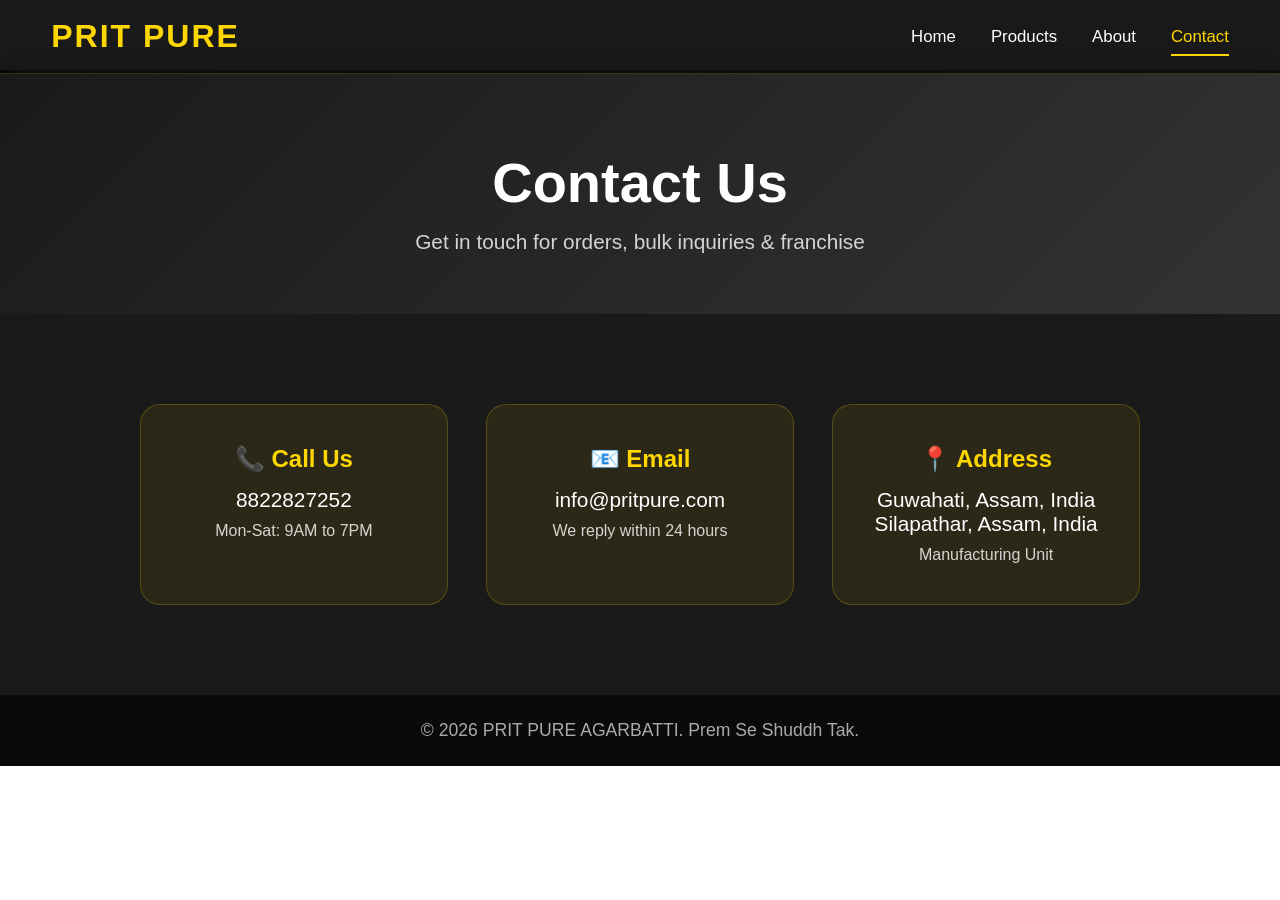
==== contact.html @ eb705072 "Add files via upload" ====
<!DOCTYPE html>
<html lang="en">
<head>
    <meta charset="UTF-8">
    <meta name="viewport" content="width=device-width, initial-scale=1.0">
    <title>PRIT PURE AGARBATTI - Contact</title>
    <link rel="stylesheet" href="style.css">
</head>
<body>

    <nav class="navbar">
        <a href="index.html" class="logo">PRIT PURE</a>
        <ul class="nav-links">
            <li><a href="index.html">Home</a></li>
            <li><a href="products.html">Products</a></li>
            <li><a href="about.html">About</a></li>
            <li><a href="contact.html" class="active">Contact</a></li>
        </ul>
    </nav>

    <section class="page-header">
        <h1>Contact Us</h1>
        <p>Get in touch for orders, bulk inquiries & franchise</p>
    </section>

    <section class="contact-section">
        <div class="contact-grid">
            <div class="contact-card">
                <h3>📞 Call Us</h3>
                <a href="tel:8822827252">8822827252</a>
                <p style="margin-top:10px; font-size:1rem; opacity:0.8;">Mon-Sat: 9AM to 7PM</p>
            </div>
            <div class="contact-card">
                <h3>📧 Email</h3>
                <a href="mailto:info@pritpure.com">info@pritpure.com</a>
                <p style="margin-top:10px; font-size:1rem; opacity:0.8;">We reply within 24 hours</p>
            </div>
            <div class="contact-card">
                <h3>📍 Address</h3>
                <p>Guwahati, Assam, India</p>
                <p>Silapathar, Assam, India</p>
                <p style="margin-top:10px; font-size:1rem; opacity:0.8;">Manufacturing Unit</p>
            </div>
        </div>
    </section>

    <footer class="footer">
        <p>© 2026 PRIT PURE AGARBATTI. Prem Se Shuddh Tak.</p>
    </footer>

</body>
</html>
---- style.css ----
* { 
    margin: 0; 
    padding: 0; 
    box-sizing: border-box; 
    scroll-behavior: smooth; 
}

body { 
    font-family: 'Segoe UI', Tahoma, Geneva, Verdana, sans-serif; 
    overflow-x: hidden; 
    padding-top: 70px; /* Navbar ke liye space */
}

/* Navbar - Sab page me same */
.navbar {
    position: fixed; 
    top: 0; 
    width: 100%;
    background: rgba(0,0,0,0.9); 
    backdrop-filter: blur(12px);
    padding: 18px 4%; 
    display: flex; 
    justify-content: space-between;
    align-items: center; 
    z-index: 1000; 
    flex-wrap: wrap;
    border-bottom: 1px solid rgba(255,215,0,0.2);
}

.logo { 
    color: #ffd700; 
    font-size: clamp(1.5rem, 4vw, 2rem); 
    font-weight: 700; 
    letter-spacing: 2px; 
    text-decoration: none;
}

.nav-links { 
    list-style: none; 
    display: flex; 
    gap: clamp(15px, 3vw, 35px); 
    flex-wrap: wrap; 
}

.nav-links a { 
    color: white; 
    text-decoration: none; 
    font-weight: 500; 
    font-size: clamp(0.9rem, 2vw, 1.05rem); 
    transition: 0.3s; 
    padding: 8px 0;
}

.nav-links a:hover, 
.nav-links a.active { 
    color: #ffd700; 
    border-bottom: 2px solid #ffd700;
}

/* Page Title - Products/About/Contact page ke liye */
.page-header {
    background: linear-gradient(135deg, #1a1a1a 0%, #333 100%);
    color: white;
    text-align: center;
    padding: 80px 5% 60px;
}

.page-header h1 {
    font-size: clamp(2.5rem, 5vw, 3.5rem);
    margin-bottom: 15px;
}

.page-header p {
    font-size: clamp(1rem, 2.5vw, 1.3rem);
    opacity: 0.8;
}

/* Hero - Sirf Home page */
.hero {
    position: relative; 
    color: white; 
    text-align: center;
    padding: clamp(120px, 15vh, 170px) 5% clamp(100px, 12vh, 150px);
    min-height: calc(100vh - 70px); 
    display: flex; 
    flex-direction: column; 
    justify-content: center; 
    align-items: center; 
    overflow: hidden;
}


.hero::before {
    content: ''; 
    position: absolute; 
    top: 0; 
    left: 0; 
    width: 100%; 
    height: 100%;
    background: linear-gradient(rgba(0,0,0,0.65), rgba(0,0,0,0.75)), url('./hero.jpg');
    background-size: cover;
    background-position: center 45%;
    background-attachment: fixed;
    z-index: -1; 
    transform: scale(1.1);
}












/* 
.hero::before {
    content: ''; 
    position: absolute; 
    top: 0; 
    left: 0; 
    width: 100%; 
    height: 100%;
    background: linear-gradient(rgba(0,0,0,0.65), rgba(0,0,0,0.75)), url('images/hero.jpg');
    background-size: cover;
    background-position: center 45%;
    background-attachment: fixed;
    z-index: -1; 
    transform: scale(1.1);
} */

.hero > * { position: relative; z-index: 1; }
.hero h1 {
    font-size: clamp(2.2rem, 6vw, 4.2rem); 
    font-weight: 700; 
    margin-bottom: 25px;
    text-shadow: 0 6px 35px rgba(0,0,0,0.8); 
    letter-spacing: 2px; 
}

.hero p {
    font-size: clamp(1rem, 2.5vw, 1.5rem); 
    max-width: 750px; 
    margin-bottom: 45px;
    opacity: 0.95; 
    font-weight: 300; 
    line-height: 1.7;
}

.cta-button {
    background: rgba(255, 215, 0, 0.15); 
    backdrop-filter: blur(15px);
    color: #ffd700; 
    border: 2px solid #ffd700;
    padding: clamp(14px, 2.5vw, 20px) clamp(35px, 5vw, 55px);
    border-radius: 50px; 
    text-decoration: none;
    font-size: clamp(1rem, 2.2vw, 1.2rem); 
    font-weight: 600;
    transition: all 0.4s ease; 
    box-shadow: 0 12px 40px rgba(255, 215, 0, 0.3);
    display: inline-block;
}

.cta-button:hover {
    background: rgba(255, 215, 0, 0.3); 
    transform: translateY(-6px) scale(1.05);
    box-shadow: 0 20px 60px rgba(255, 215, 0, 0.6);
}

/* Products Grid - Products page + Home page */
.products-section { 
    padding: clamp(60px, 10vh, 100px) 4%; 
    background: #f5f5f5; 
    text-align: center; 
}

.products-section h2 { 
    font-size: clamp(2rem, 4.5vw, 3rem); 
    margin-bottom: 50px; 
    color: #222; 
}

.product-grid {
    display: grid; 
    grid-template-columns: repeat(auto-fit, minmax(280px, 1fr));
    gap: clamp(25px, 3vw, 40px); 
    max-width: 1350px; 
    margin: 0 auto;
}

.product-card {
    background: white; 
    border-radius: 20px; 
    overflow: hidden;
    box-shadow: 0 8px 30px rgba(0,0,0,0.12); 
    transition: 0.4s ease;
}

.product-card:hover {
    transform: translateY(-12px);
    box-shadow: 0 25px 60px rgba(0,0,0,0.25);
}

.img-box {
    width: 100%; 
    aspect-ratio: 1/1;
    overflow: hidden; 
    background: #fafafa;
    display: flex; 
    align-items: center; 
    justify-content: center;
}

.img-box img {
    width: 90%; 
    height: 90%; 
    object-fit: contain;
    transition: 0.5s;
}

.product-card:hover .img-box img { transform: scale(1.08); }

.product-card h3 {
    padding: 20px 15px 10px; 
    font-size: clamp(1.3rem, 3vw, 1.6rem);
    color: #222; 
    font-weight: 700;
}

.product-card p {
    padding: 0 20px 25px; 
    color: #666; 
    font-size: clamp(1rem, 2.2vw, 1.1rem);
    line-height: 1.6;
}

/* About Page Content */
.about-content {
    padding: clamp(60px, 10vh, 100px) 5%;
    max-width: 1000px;
    margin: 0 auto;
    line-height: 1.9;
}

.about-content h2 {
    font-size: clamp(2rem, 4vw, 2.8rem);
    color: #222;
    margin-bottom: 25px;
    margin-top: 40px;
}

.about-content p {
    font-size: clamp(1.1rem, 2.5vw, 1.25rem);
    color: #555;
    margin-bottom: 20px;
}

.feature-grid {
    display: grid;
    grid-template-columns: repeat(auto-fit, minmax(250px, 1fr));
    gap: 30px;
    margin-top: 50px;
}

.feature-box {
    background: #f8f8f8;
    padding: 35px 25px;
    border-radius: 15px;
    text-align: center;
    border: 2px solid transparent;
    transition: 0.3s;
}

.feature-box:hover {
    border-color: #ffd700;
    transform: translateY(-8px);
}

.feature-box h3 {
    font-size: 1.5rem;
    color: #222;
    margin-bottom: 12px;
}

/* Contact Page */
.contact-section {
    padding: clamp(60px, 10vh, 100px) 5%;
    background: #1a1a1a;
}

.contact-grid {
    display: grid; 
    grid-template-columns: repeat(auto-fit, minmax(250px, 1fr));
    gap: clamp(25px, 3vw, 40px); 
    max-width: 1000px; 
    margin: 0 auto;
}

.contact-card {
    background: rgba(255,215,0,0.08); 
    padding: clamp(30px, 4vw, 40px);
    border-radius: 20px; 
    border: 1px solid rgba(255,215,0,0.2); 
    transition: 0.3s;
    text-align: center;
    color: white;
}

.contact-card:hover { 
    background: rgba(255,215,0,0.15); 
    transform: translateY(-8px); 
}

.contact-card h3 { 
    margin-bottom: 15px; 
    font-size: clamp(1.2rem, 3vw, 1.5rem); 
    color: #ffd700; 
}

.contact-card a, .contact-card p { 
    color: white; 
    text-decoration: none; 
    font-size: clamp(1.1rem, 2.5vw, 1.3rem); 
    font-weight: 500; 
}

/* Footer - Sab page */
.footer { 
    background: #0a0a0a; 
    color: #aaa; 
    text-align: center; 
    padding: 25px; 
    font-size: clamp(0.9rem, 2vw, 1.1rem); 
}

/* Mobile */
@media (max-width: 768px) {
    body { padding-top: 65px; }
    .navbar { padding: 15px 4%; }
    .hero::before { background-attachment: scroll; background-position: center 50%; }
}
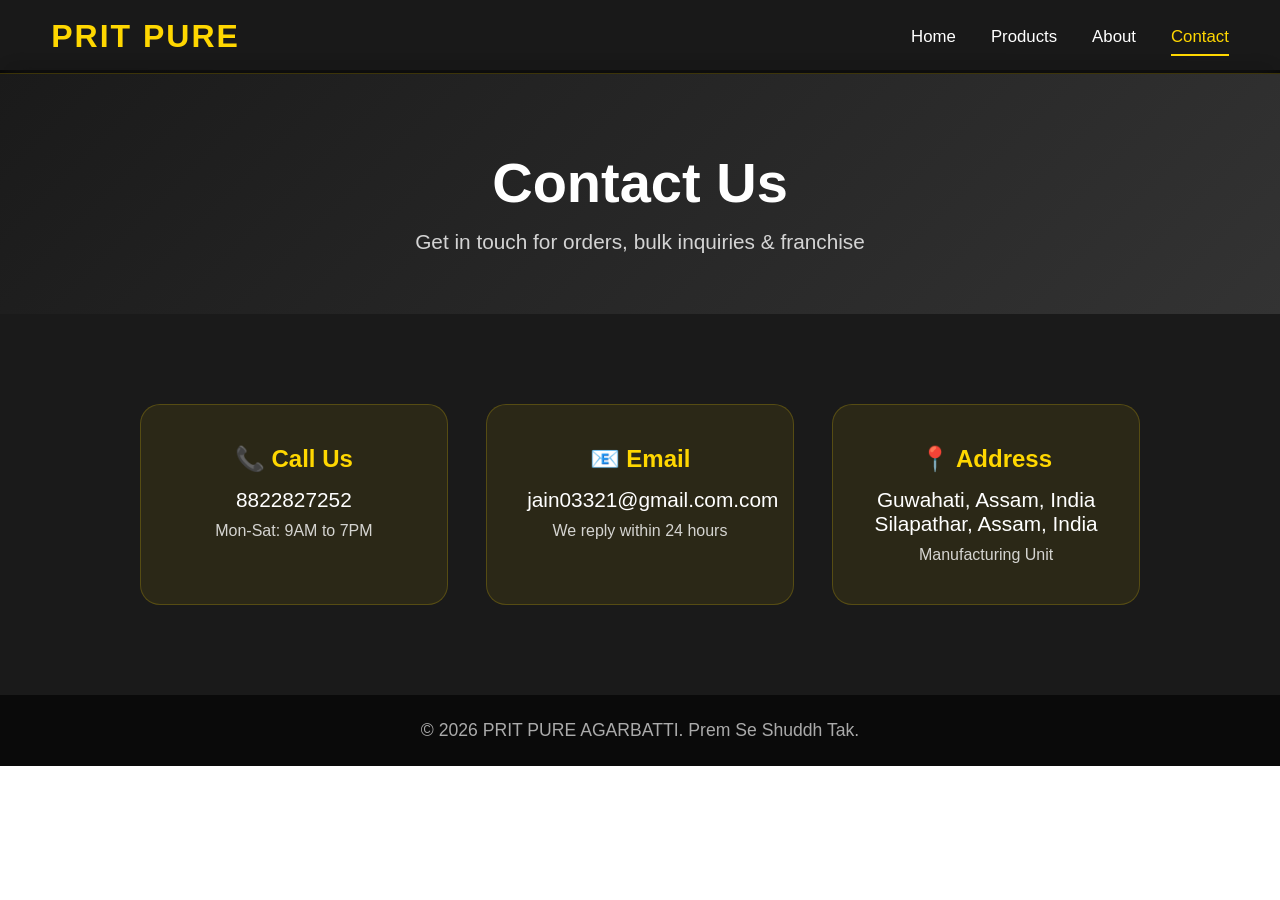
==== commit c911afab: "Update contact.html" ====
--- a/contact.html
+++ b/contact.html
@@ -32,7 +32,7 @@
             </div>
             <div class="contact-card">
                 <h3>📧 Email</h3>
-                <a href="mailto:info@pritpure.com">info@pritpure.com</a>
+                <a href="mailto:info@pritpure.com">jain03321@gmail.com.com</a>
                 <p style="margin-top:10px; font-size:1rem; opacity:0.8;">We reply within 24 hours</p>
             </div>
             <div class="contact-card">
@@ -49,4 +49,4 @@
     </footer>
 
 </body>
-</html>+</html>
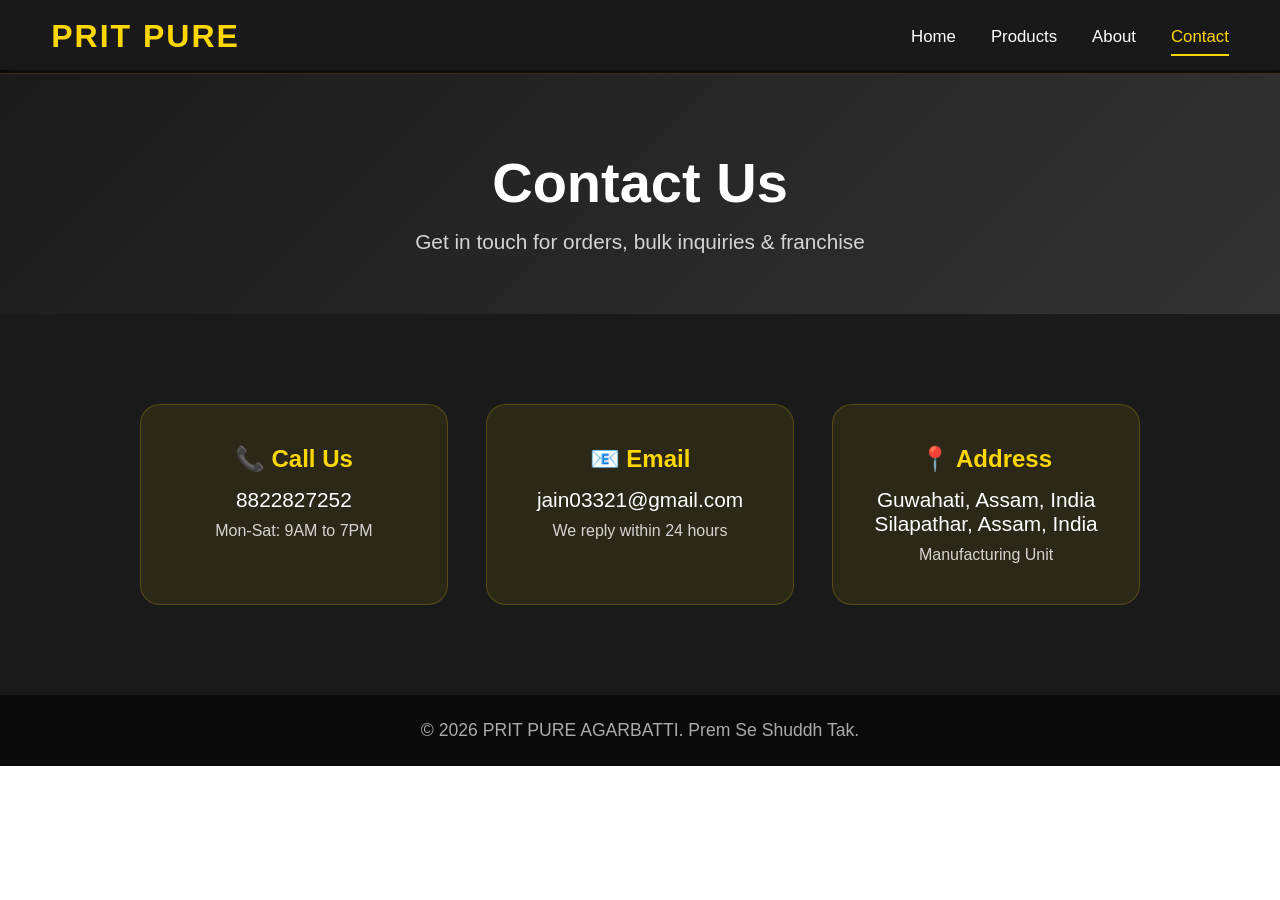
==== commit 6d8ed6e1: "Update contact.html" ====
--- a/contact.html
+++ b/contact.html
@@ -32,7 +32,7 @@
             </div>
             <div class="contact-card">
                 <h3>📧 Email</h3>
-                <a href="mailto:info@pritpure.com">jain03321@gmail.com.com</a>
+                <a href="mailto:info@pritpure.com">jain03321@gmail.com</a>
                 <p style="margin-top:10px; font-size:1rem; opacity:0.8;">We reply within 24 hours</p>
             </div>
             <div class="contact-card">
